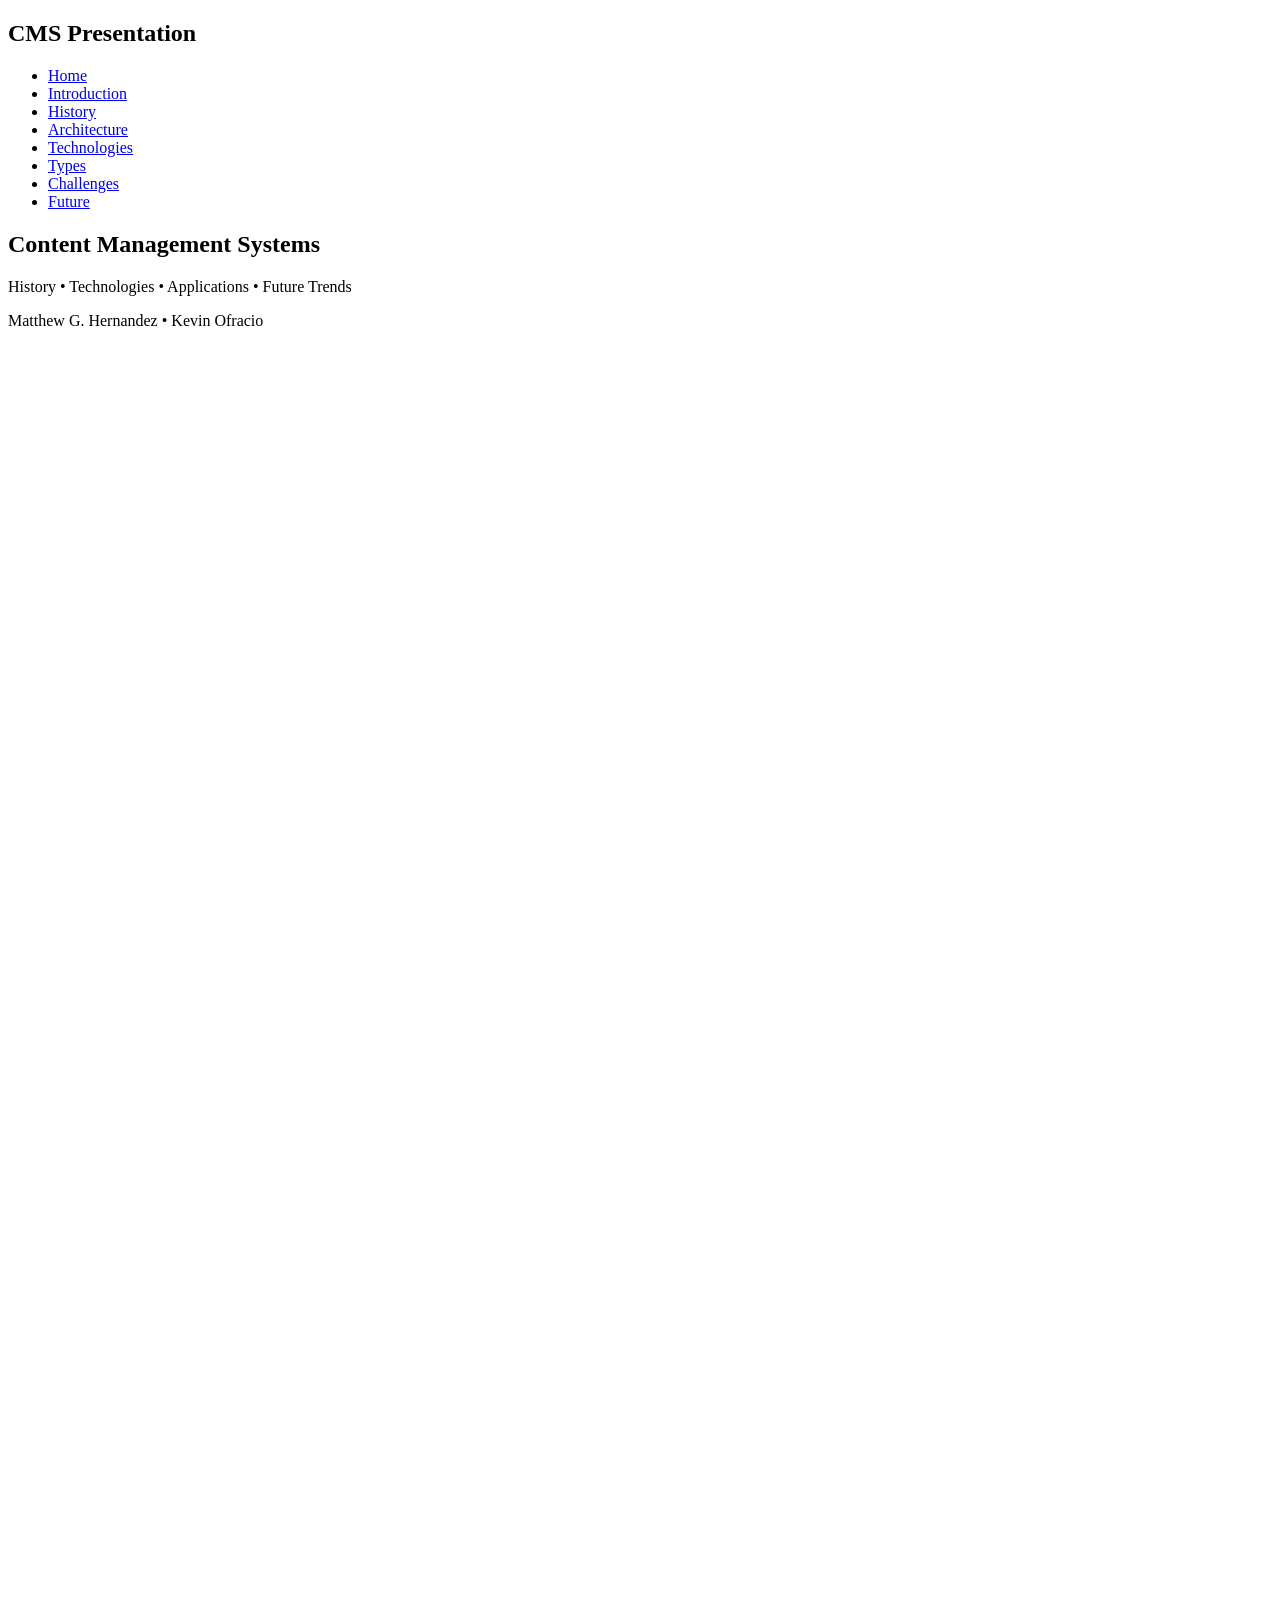
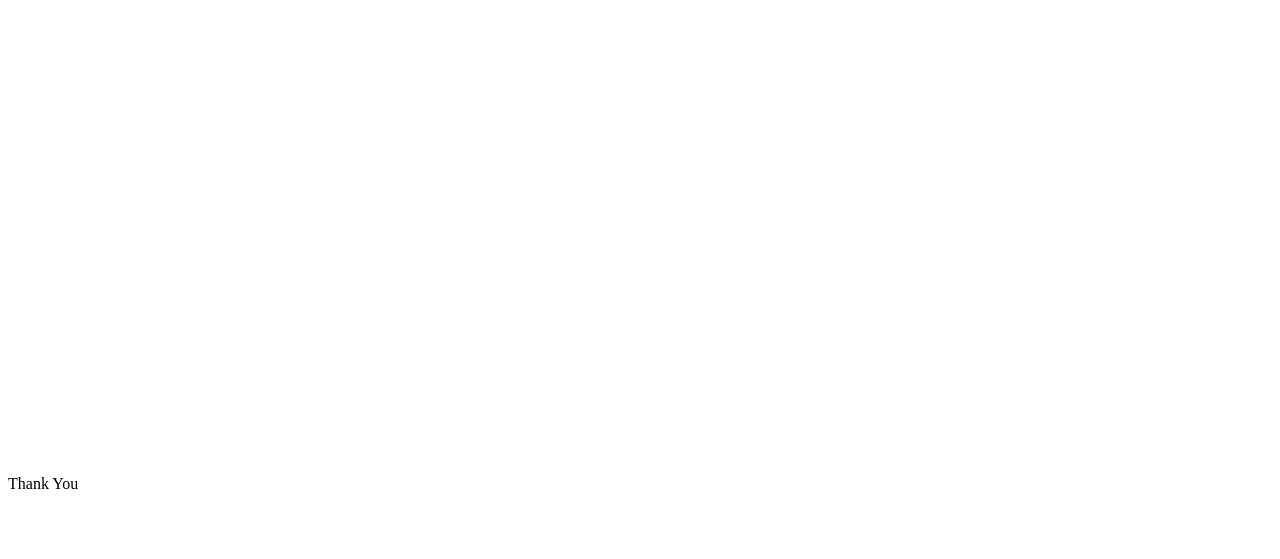
==== index.html @ 67e2dab6 "Update index.html" ====
<!DOCTYPE html>
<html lang="en">
<head>
<meta charset="UTF-8">
<meta name="viewport" content="width=device-width, initial-scale=1.0">
<title>Content Management Systems</title>
<link rel="stylesheet" href="style.css">

<link href="https://unpkg.com/aos@2.3.1/dist/aos.css" rel="stylesheet">
<script src="https://unpkg.com/aos@2.3.1/dist/aos.js"></script>
</head>

<body>

<nav>
<h2>CMS Presentation</h2>
<ul>
<li><a href="#home">Home</a></li>
<li><a href="#intro">Introduction</a></li>
<li><a href="#history">History</a></li>
<li><a href="#architecture">Architecture</a></li>
<li><a href="#tech">Technologies</a></li>
<li><a href="#types">Types</a></li>
<li><a href="#challenges">Challenges</a></li>
<li><a href="#future">Future</a></li>
</ul>
</nav>

<section id="home" class="hero">
<h1>Content Management Systems</h1>
<p>History • Technologies • Applications • Future Trends</p>
<p class="authors">Matthew G. Hernandez • Kevin Ofracio</p>
</section>

<section id="intro" data-aos="fade-up">
<h2>Introduction to CMS</h2>
<p>
A Content Management System (CMS) is a software application that allows users to create, manage,
and publish digital content efficiently. It separates content creation from technical
implementation, allowing both developers and non-technical users to collaborate.
</p>
</section>

<section id="history" data-aos="fade-up">
<h2>History of CMS</h2>

<div class="timeline">

<div class="timeline-item">
<h3>Before CMS</h3>
<p>Websites were built with static HTML and required manual code editing for updates.</p>
</div>

<div class="timeline-item">
<h3>1990s</h3>
<p>First enterprise CMS platforms appeared but were expensive and proprietary.</p>
</div>

<div class="timeline-item">
<h3>2000s</h3>
<p>Open-source platforms like WordPress, Joomla, and Drupal revolutionized web publishing.</p>
</div>

<div class="timeline-item">
<h3>Modern Era</h3>
<p>Cloud CMS, API-driven architectures, and headless CMS platforms dominate today.</p>
</div>

</div>
</section>

<section id="architecture" data-aos="fade-up">
<h2>CMS Architecture</h2>
<div class="grid">

<div class="card">
<h3>Backend</h3>
<p>Handles content creation, roles, permissions, and workflows.</p>
</div>

<div class="card">
<h3>Database</h3>
<p>Stores website content, media files, and system data.</p>
</div>

<div class="card">
<h3>Frontend</h3>
<p>Displays content to users using web technologies.</p>
</div>

<div class="card">
<h3>API</h3>
<p>Allows content delivery to websites, mobile apps, and other platforms.</p>
</div>

</div>
</section>

<section id="tech" data-aos="fade-up">
<h2>Current CMS Technologies</h2>

<div class="grid">

<div class="card">PHP</div>
<div class="card">Java</div>
<div class="card">Python</div>
<div class="card">JavaScript</div>

<div class="card">React</div>
<div class="card">Vue</div>
<div class="card">Angular</div>

<div class="card">MySQL</div>
<div class="card">MongoDB</div>
<div class="card">PostgreSQL</div>

</div>

</section>

<section id="types" data-aos="fade-up">
<h2>Types of CMS</h2>

<div class="grid">

<div class="card">
<h3>Traditional CMS</h3>
<p>Handles both content management and presentation.</p>
</div>

<div class="card">
<h3>Headless CMS</h3>
<p>Delivers content through APIs without a frontend.</p>
</div>

<div class="card">
<h3>Decoupled CMS</h3>
<p>Hybrid system with separate frontend and backend.</p>
</div>

</div>

</section>

<section id="challenges" data-aos="fade-up">
<h2>Challenges</h2>

<div class="grid">

<div class="card">
<h3>Security</h3>
<p>Outdated plugins and weak authentication can cause vulnerabilities.</p>
</div>

<div class="card">
<h3>Performance</h3>
<p>Heavy plugins and database bottlenecks can slow websites.</p>
</div>

<div class="card">
<h3>Maintenance</h3>
<p>Regular updates, backups, and compatibility checks are required.</p>
</div>

</div>

</section>

<section id="future" data-aos="fade-up">
<h2>Future of CMS</h2>

<p class="future">
The future of CMS is moving toward headless and API-first architectures.
These systems enable content delivery across web, mobile, and IoT platforms,
making CMS essential for modern software development.
</p>

</section>

<footer>
<p>Thank You</p>
</footer>

<script src="script.js"></script>

</body>
</html>
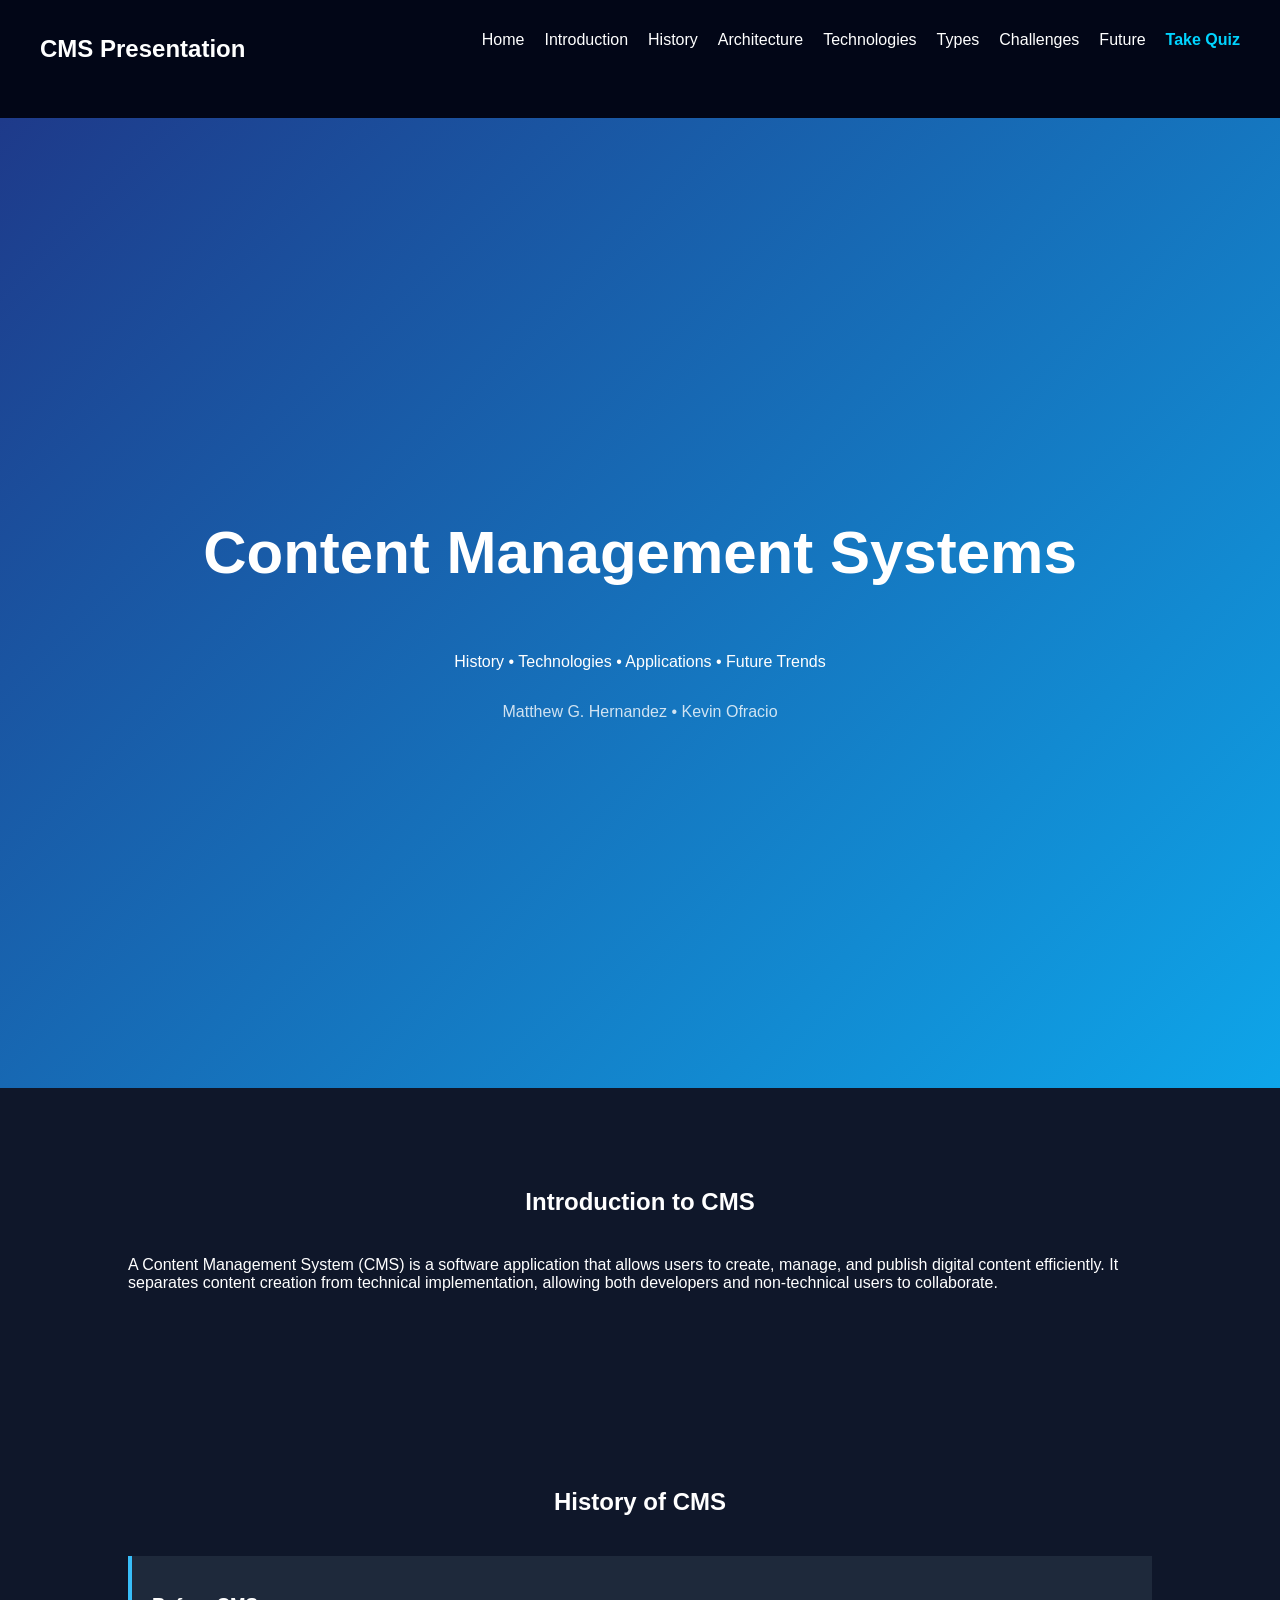
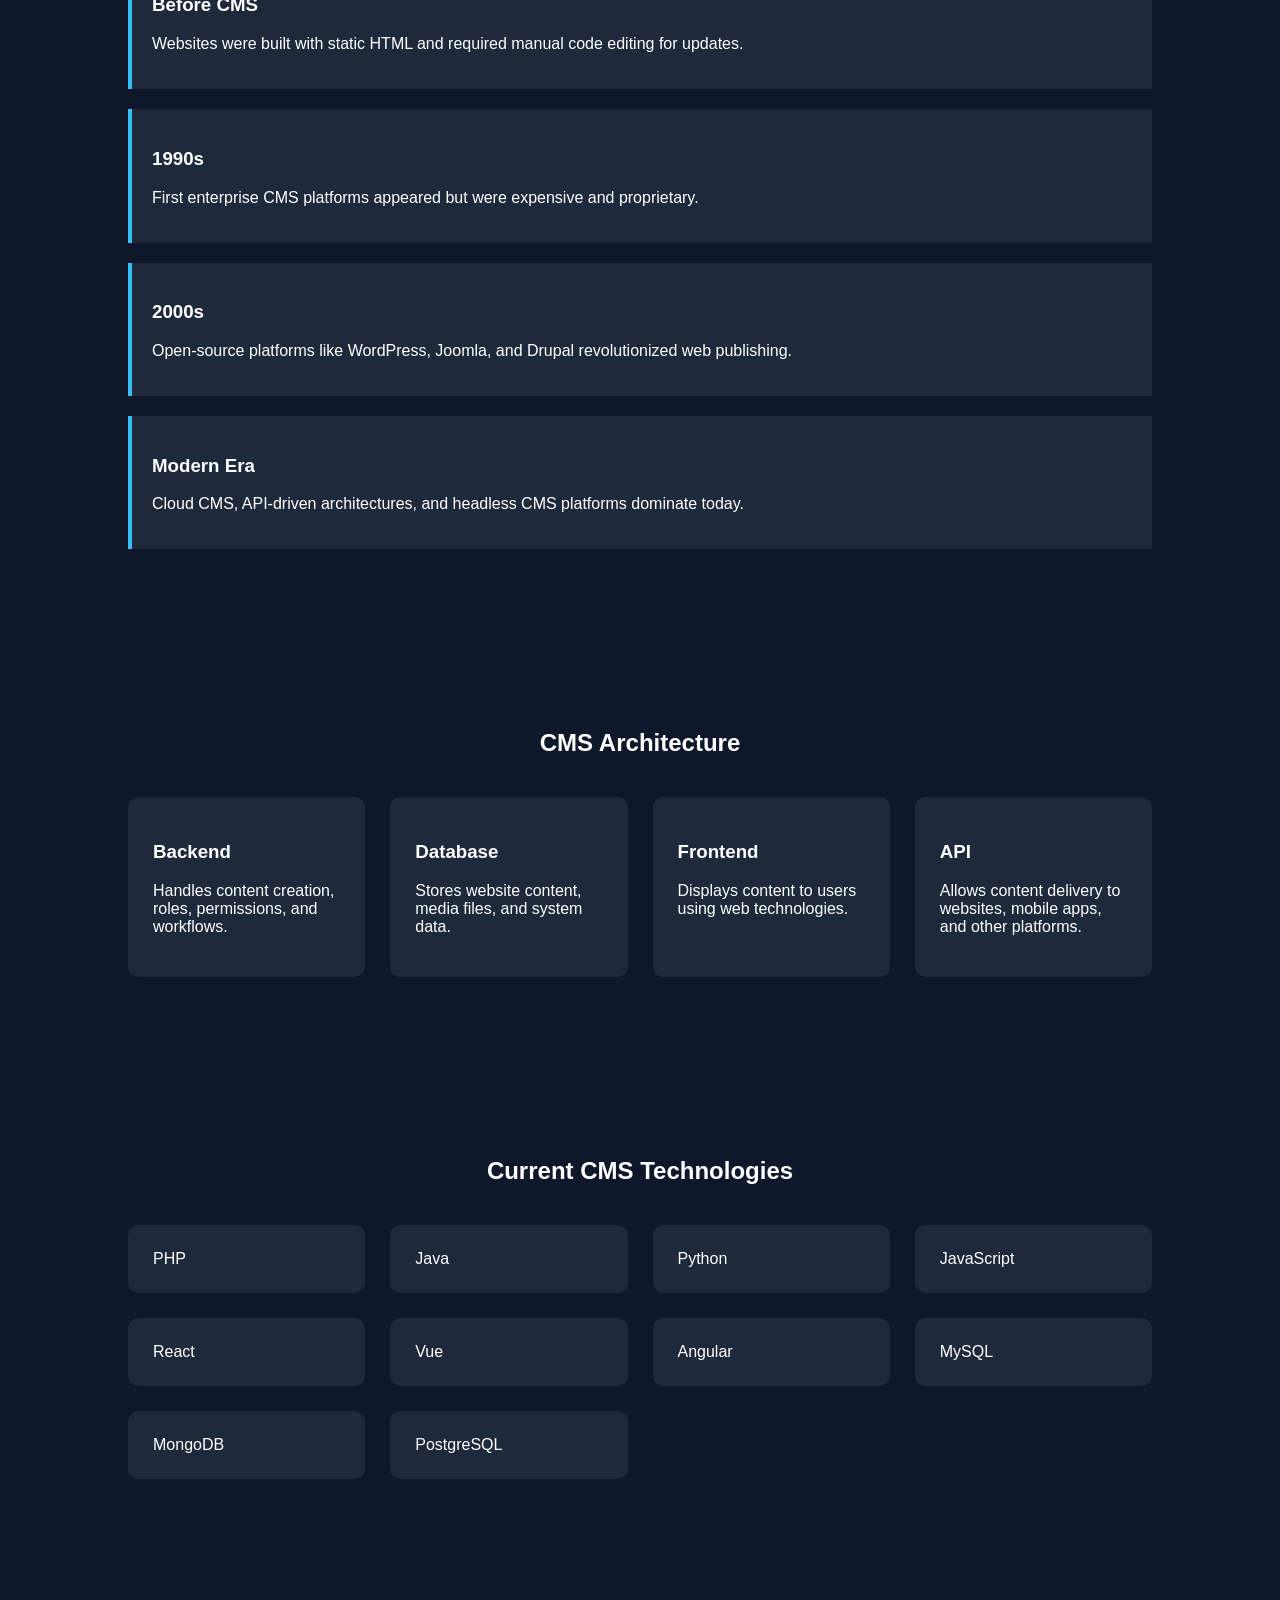
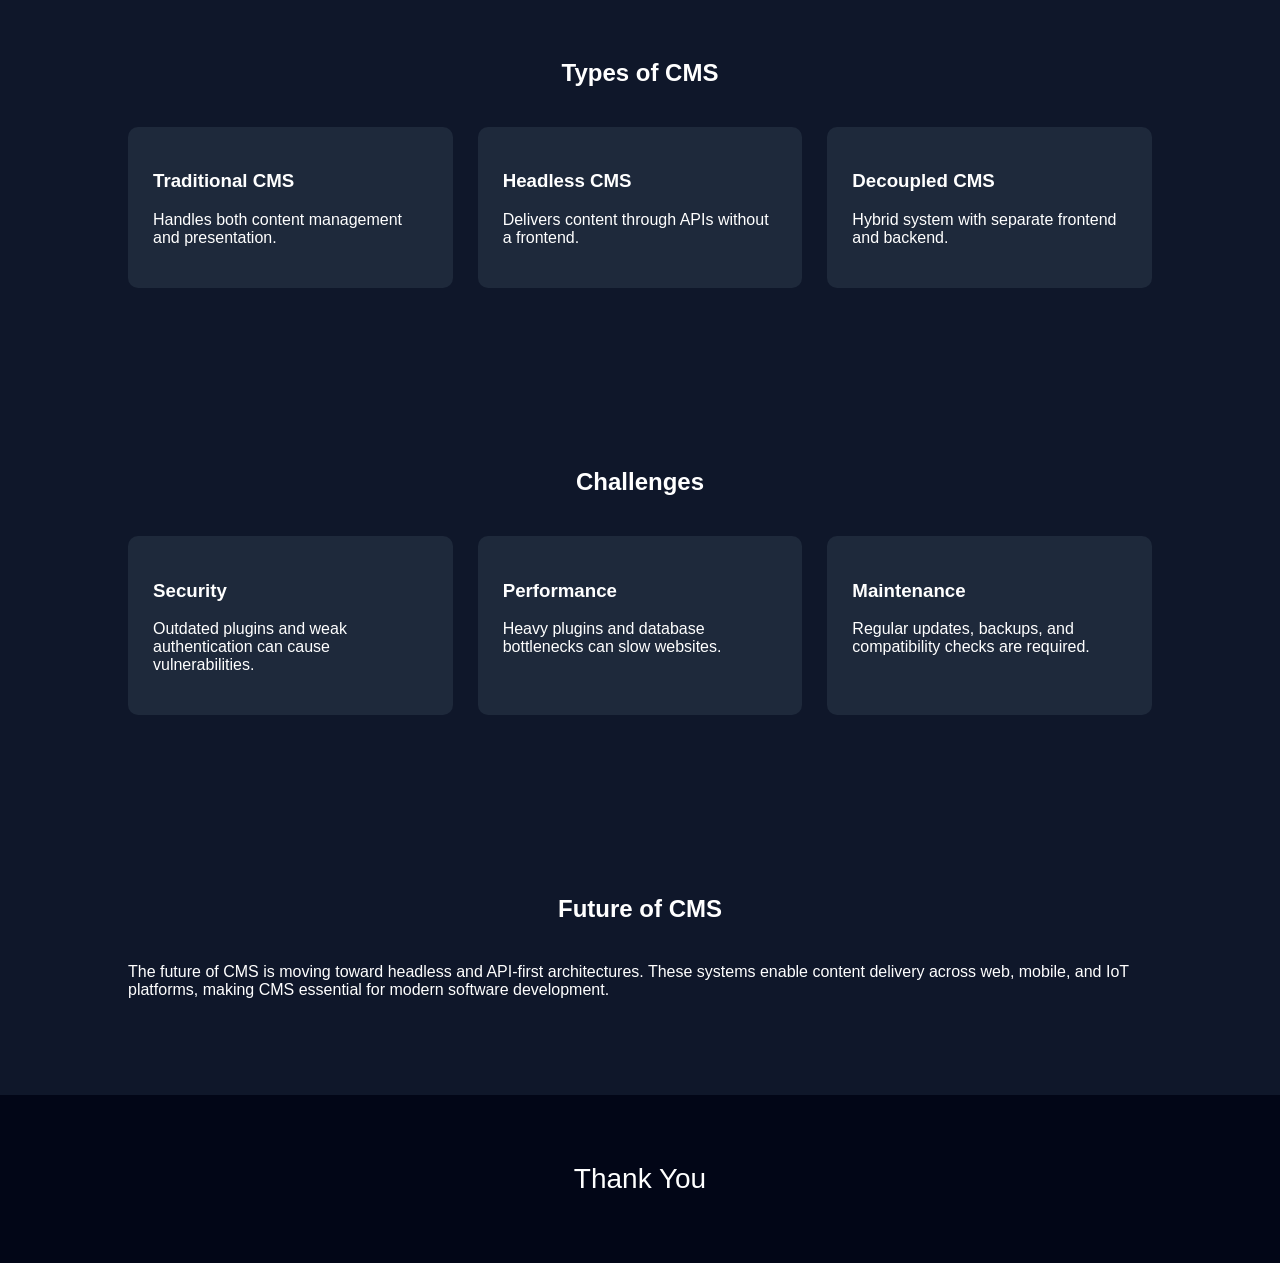
==== commit d8bf0237: "Update index.html" ====
--- a/index.html
+++ b/index.html
@@ -23,6 +23,7 @@
 <li><a href="#types">Types</a></li>
 <li><a href="#challenges">Challenges</a></li>
 <li><a href="#future">Future</a></li>
+<li><a href="quiz.html" style="color: #00d4ff; font-weight: bold;">Take Quiz</a></li>
 </ul>
 </nav>
 
--- a/style.css
+++ b/style.css
@@ -0,0 +1,89 @@
+body{
+font-family: Arial, sans-serif;
+margin:0;
+background:#0f172a;
+color:white;
+}
+
+nav{
+display:flex;
+justify-content:space-between;
+padding:15px 40px;
+background:#020617;
+position:sticky;
+top:0;
+}
+
+nav ul{
+display:flex;
+gap:20px;
+list-style:none;
+}
+
+nav a{
+color:white;
+text-decoration:none;
+}
+
+.hero{
+height:90vh;
+display:flex;
+flex-direction:column;
+justify-content:center;
+align-items:center;
+text-align:center;
+background:linear-gradient(135deg,#1e3a8a,#0ea5e9);
+}
+
+.hero h1{
+font-size:60px;
+}
+
+.authors{
+opacity:0.8;
+}
+
+section{
+padding:80px 10%;
+}
+
+h2{
+text-align:center;
+margin-bottom:40px;
+}
+
+.grid{
+display:grid;
+grid-template-columns:repeat(auto-fit,minmax(200px,1fr));
+gap:25px;
+}
+
+.card{
+background:#1e293b;
+padding:25px;
+border-radius:10px;
+transition:0.3s;
+}
+
+.card:hover{
+transform:translateY(-8px);
+background:#334155;
+}
+
+.timeline{
+display:grid;
+gap:20px;
+}
+
+.timeline-item{
+background:#1e293b;
+padding:20px;
+border-left:4px solid #38bdf8;
+}
+
+footer{
+text-align:center;
+padding:40px;
+background:#020617;
+font-size:28px;
+}
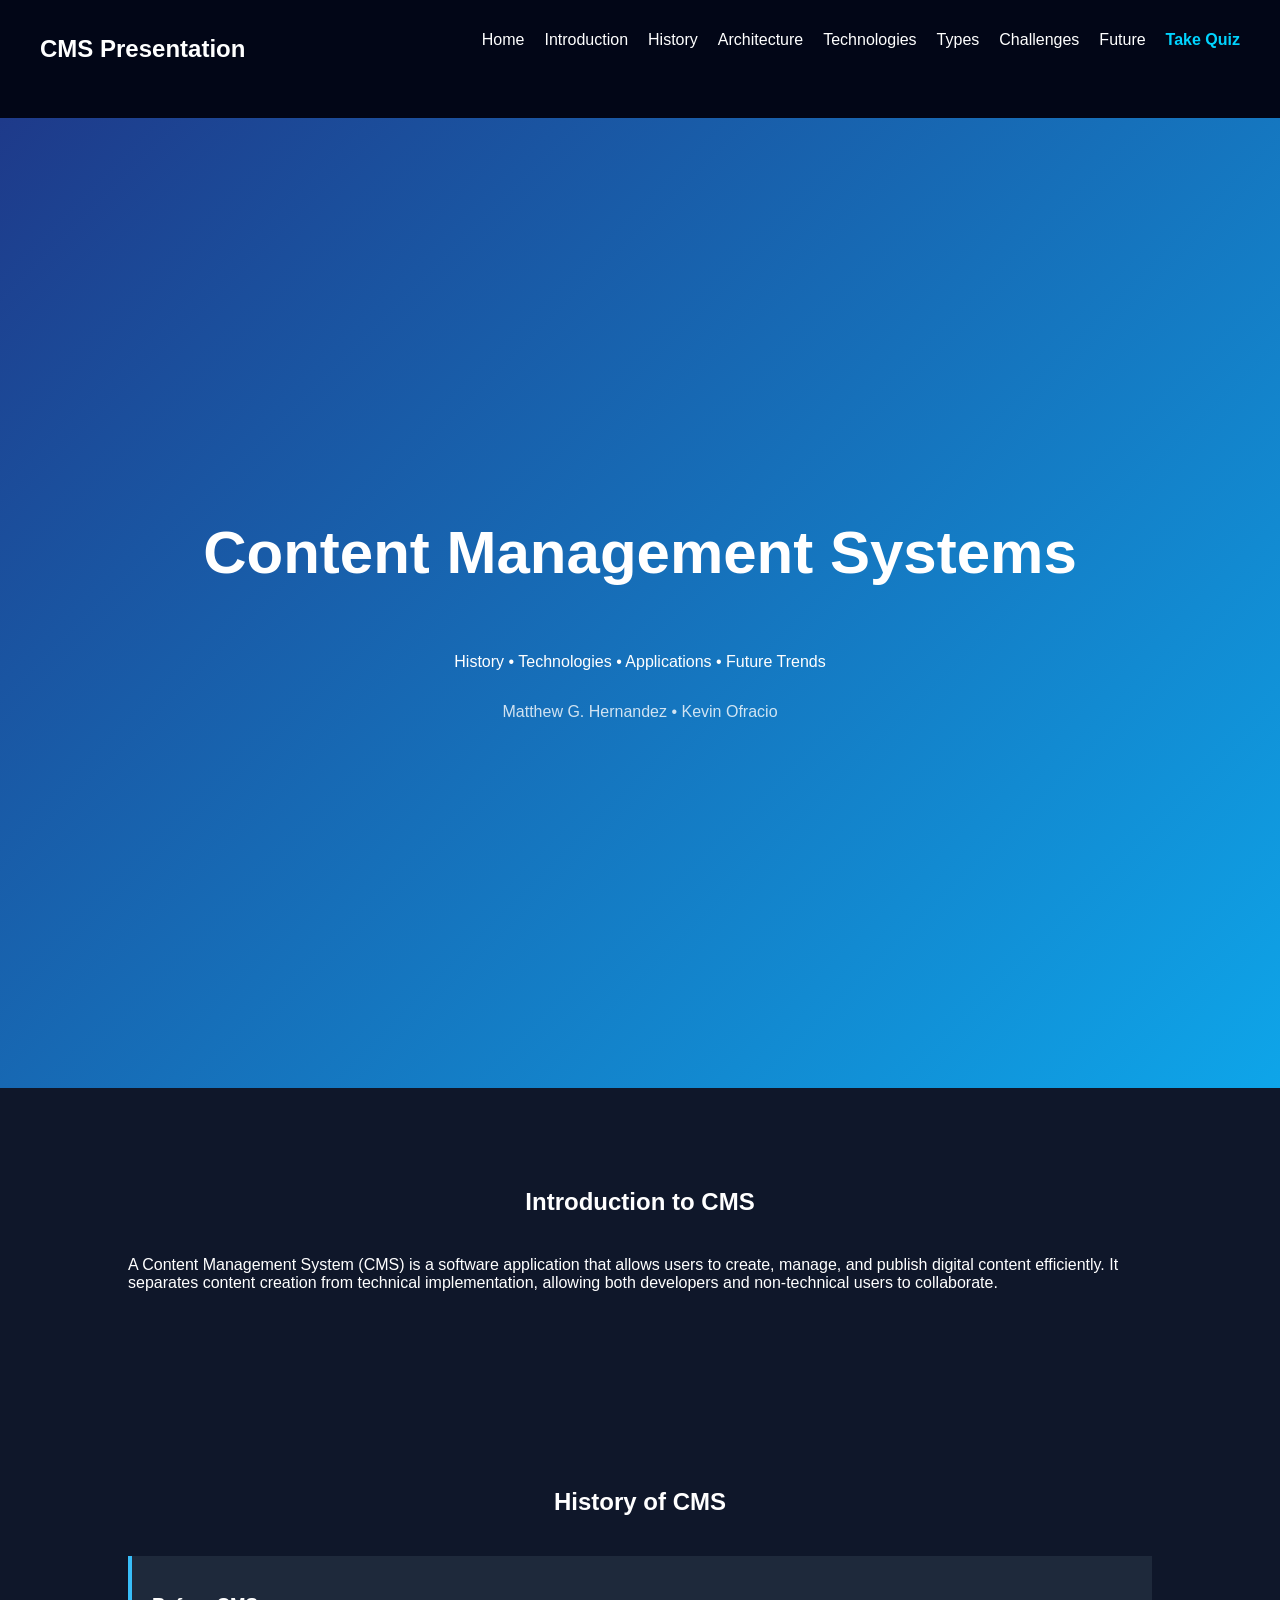
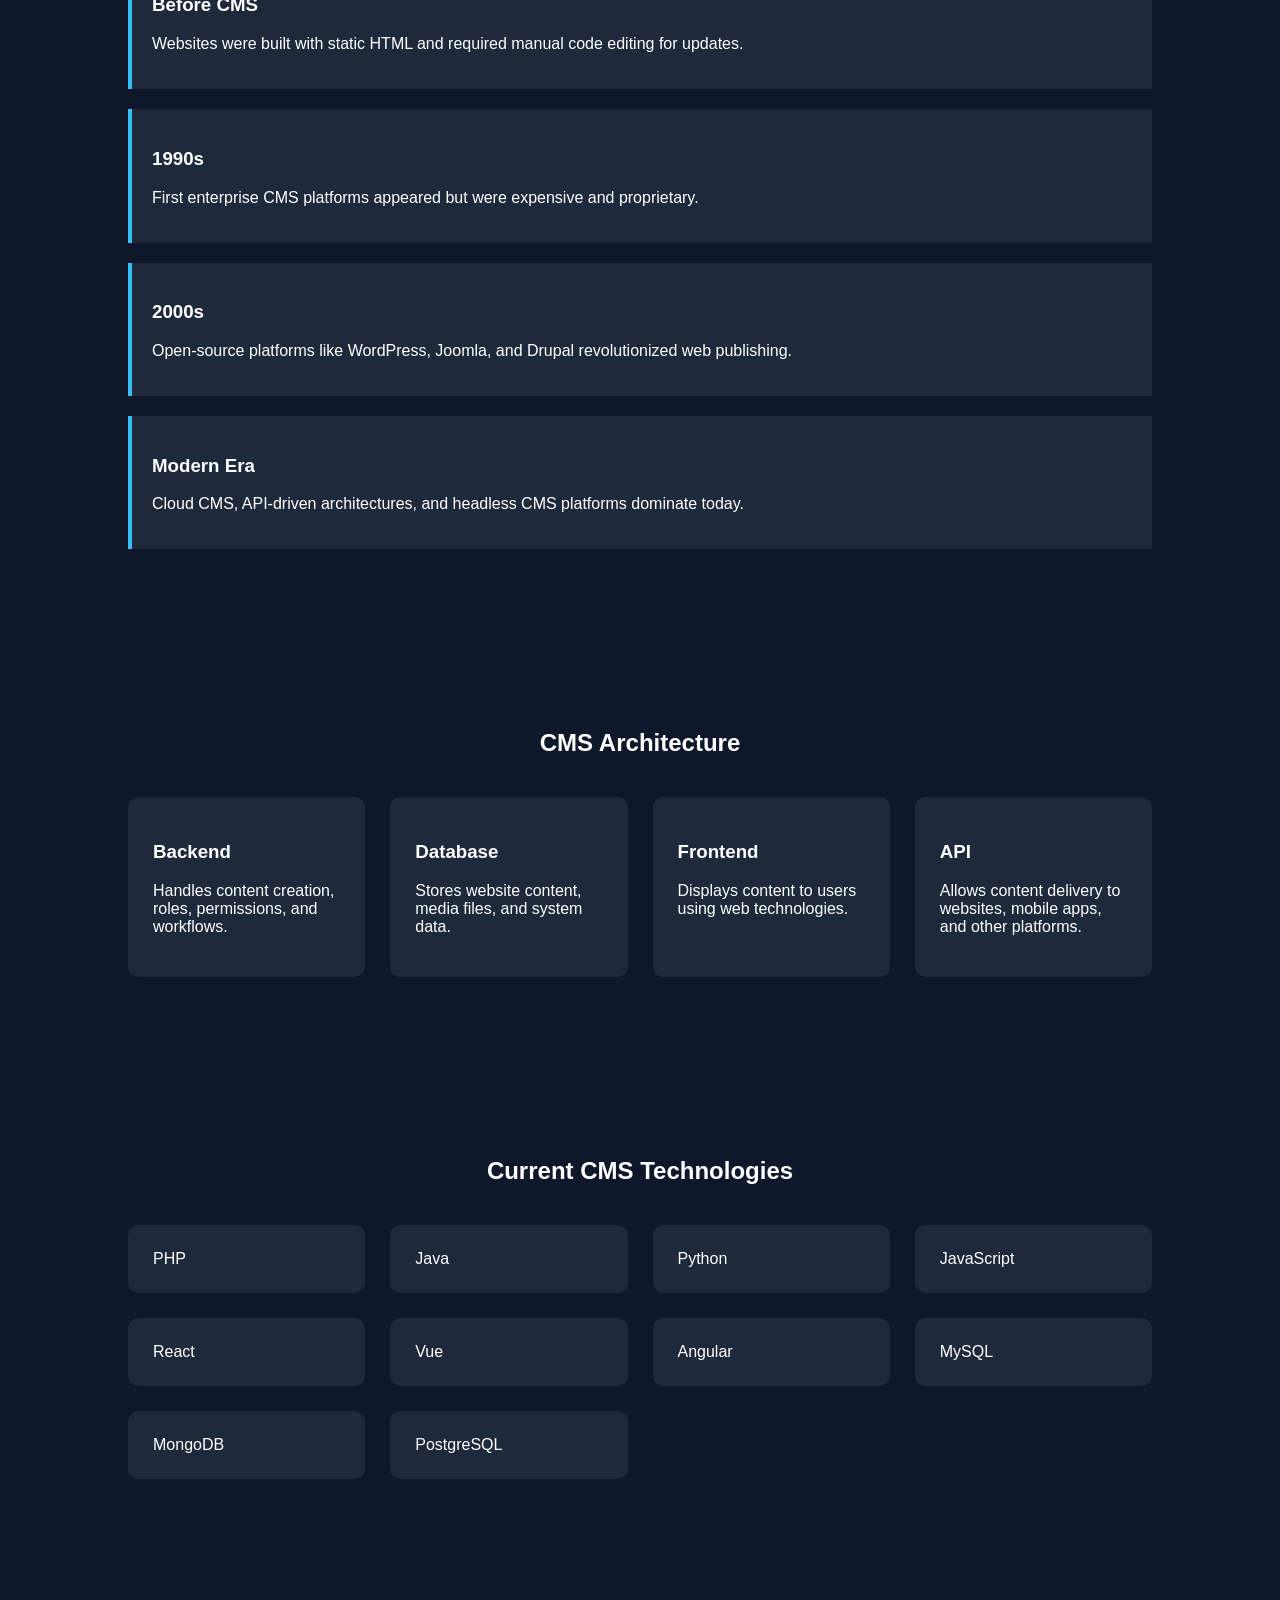
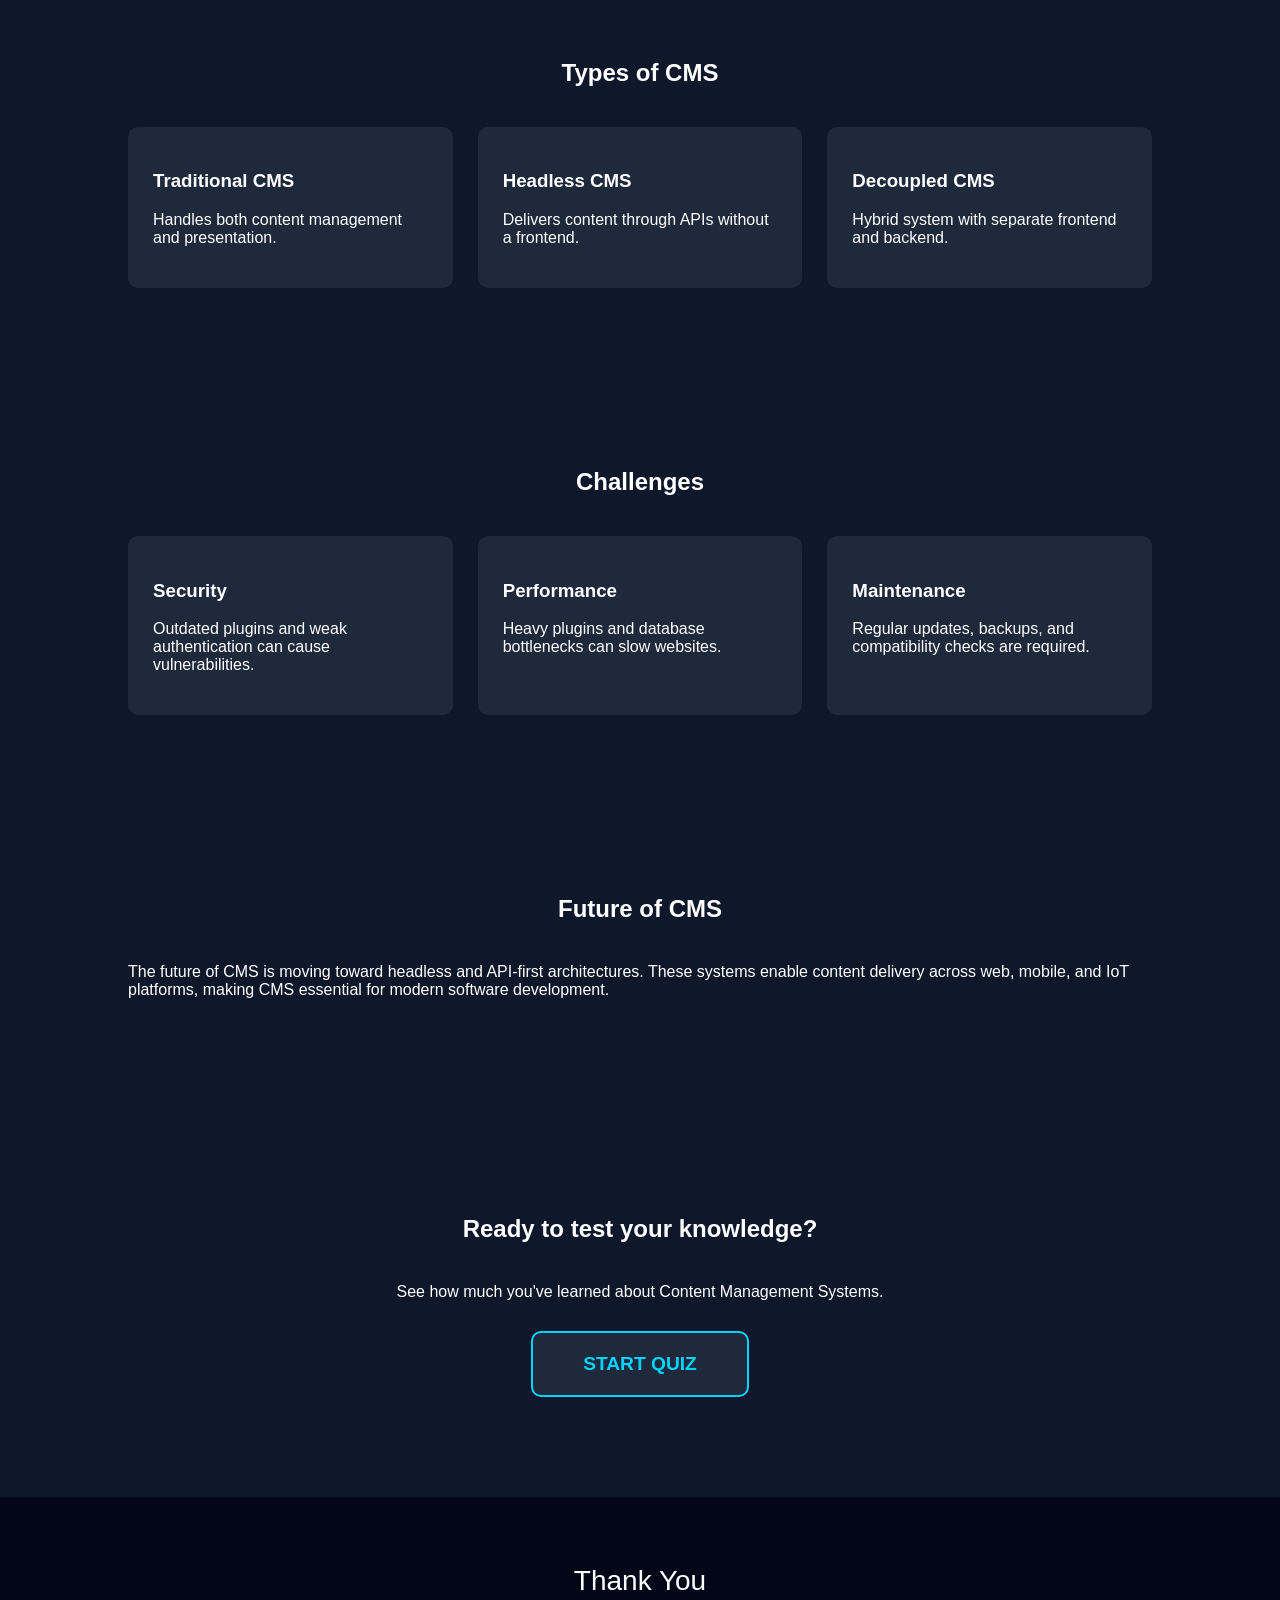
==== commit 8da048d1: "Update index.html" ====
--- a/index.html
+++ b/index.html
@@ -178,6 +178,16 @@
 
 </section>
 
+<section id="quiz-cta" data-aos="zoom-in" style="text-align: center; padding: 100px 20px;">
+    <h2>Ready to test your knowledge?</h2>
+    <p>See how much you've learned about Content Management Systems.</p>
+    <div style="margin-top: 30px;">
+        <a href="quiz.html" class="card" style="display: inline-block; text-decoration: none; padding: 20px 50px; border: 2px solid #00d4ff; color: #00d4ff; font-size: 1.2rem; font-weight: bold; transition: 0.3s;">
+            START QUIZ
+        </a>
+    </div>
+</section>
+  
 <footer>
 <p>Thank You</p>
 </footer>
